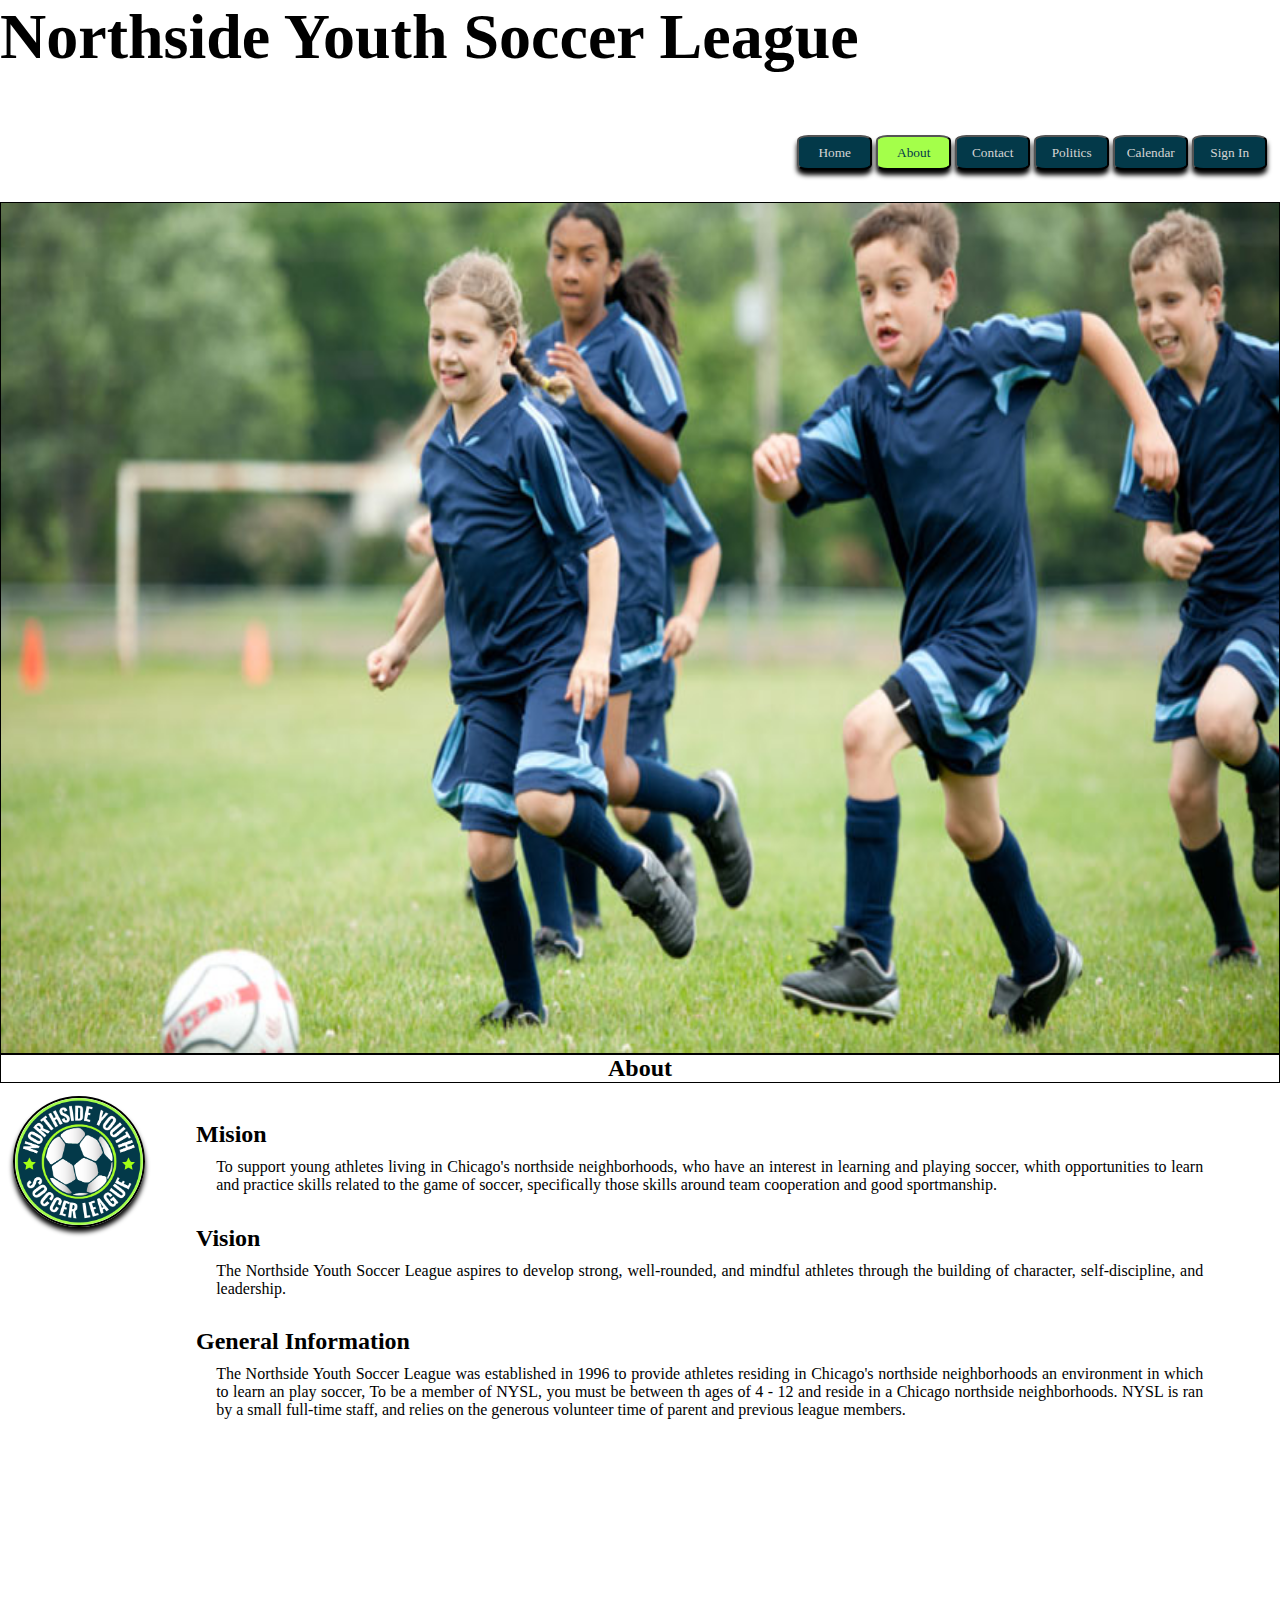
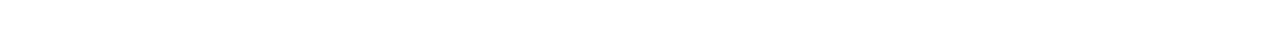
==== page/002_about.html @ 5d3d1a0b "NYSL page" ====
<!DOCTYPE html>
<html lang="es">

<head>
    <meta charset="UTF-8">
    <meta name="viewport" content="width=device-width, initial-scale=1.0">
    <title>About | Northside Youth Soccer League</title>
    <link rel="stylesheet" href="/assets/css/style.css">
    <link rel="icon" href="/assets/image/nysl_logo.png">
</head>

<body>
    <header>
        <div id="encabezado">
            <!--Este div contedra todo lo que estara en el encabezado, para ser trabajado con flex-box-->
            <h1 id="tit_01">Northside Youth Soccer League</h1>
            <!--Hace alucion al primer titulo, que estara presente en toda la pagina-->
            <div id="btn_01">
                <button class="btn_off"><a href="/index.html">Home</a></button>
                <!--Botones en 'on' tendran un color distintos al 'off' para diferenciar en que pagina estamos-->
                <button class="btn_on"><a href="/page/002_about.html">About</a></button>
                <button class="btn_off"><a href="/page/003_contact.html">Contact</a></button>
                <button class="btn_off"><a href="/page/004_politics.html">Politics</a></button>
                <button class="btn_off"><a href="/page/005_calendar.html">Calendar</a></button>
                <button class="btn_off"><a href="/page/006_signin.html">Sign In</a></button>
            </div>
            <div id="img_01"></div>
            <!--La primera Imagen a utilizar sera en esta etiqueta-->
            <div id="tit_02">
                <h2>About</h2>
            </div>
            <!--titulo 2 o bien subtitulo, que sera de la pagina actual-->
        </div>
        <div id="cuerpo">
            <div id="img_02"></div>
            <!--logo que sera trabajado en .css-->
            <div id="cont_02">
                <!--Listas, cuadros, información y etc.-->
                <h2>Mision</h2>
                <p>
                    To support young athletes living in Chicago's northside neighborhoods, who have an interest in
                    learning and playing soccer, whith opportunities to learn and practice skills related to the game of
                    soccer, specifically those skills around team cooperation and good sportmanship.
                </p>
                <h2>Vision</h2>
                <p>
                    The Northside Youth Soccer League aspires to develop strong, well-rounded, and mindful
                    athletes through the building of character, self-discipline, and leadership.
                </p>
                <h2>General Information</h2>
                <p>
                    The Northside Youth Soccer League was established in 1996 to provide athletes residing in
                    Chicago's northside neighborhoods an environment in which to learn an play soccer, To be a
                    member of NYSL, you must be between th ages of 4 - 12 and reside in a Chicago northside
                    neighborhoods. NYSL is ran by a small full-time staff, and relies on the generous volunteer time of
                    parent and previous league members.
                </p>
            </div>
        </div>
    </header>

</body>

</html>
---- assets/css/style.css ----
*{/*Comandos para formatear la pagina en blanco*/
    margin:             0;
    padding:            0;
    font-family:        "comic sans ms";
}
#img_01{/*Imagen de fondo y principal de la pagina*/
    background-image:   url(/assets/image/design2_image1.jpg);
    background-size:    100% 100%;
    height:             850px;
    border:             solid 1px;
}
#img_02{/*logo del club deportivo y de la pagina*/
    content:            url(/assets/image/nysl_logo.png);
    width:              10%;
    height:             10%;
    border:             solid 2px;
    border-radius:      50%;
    box-shadow:         0px 5px 5px 0px;
    margin:             1%;
}
#encabezado{/*Div que contiene los tit_01, tit_02, btn_:01 e img_01*/
    display:            flex;
    flex-direction:     column;
}
#tit_01{/*Titulo principal de la pagina web, que se muestra constante en todas nuestras paginas*/
    padding-bottom:     2em;
    font-size:          4em;
    position:           relative;
}
#btn_01{/*Botones de navegacion, para ir a otras ubicaciones de nuestra pagina*/
    margin-left:        auto;
    right:              1%;
    position:           absolute;
    top:                15%;
}
.btn_on{/*Boton que indica en que pagina nos encontramos*/
    color: black;
    background-color: rgb(164, 255, 74);
}
.btn_off{/*Boton que indica las paginas disponibles*/
    background-color: rgb(3, 57, 73);
}
.btn_on>a{/*Cambiamos el colos y desactivamos la decoracion de la fuente del boton*/
    color:              rgb(3, 57, 73);
    text-decoration:    none;
}
.btn_off>a{/*Cambiamos el colos y desactivamos la decoracion de la fuente del boton*/
    color:            rgb(213,212,212);
    text-decoration:    none;
}
#btn_01 button{/*se alteran las propiedades fisicas de los botones en general*/
    border-radius:      15%;
    width:              75px;
    height:             35px;
    box-shadow:         0px 5px 5px 0px;
}
#btn_01 button:active{/*se activa la animacion de los botones*/
    transition:         80ms;
    box-shadow:         0px 5px 5px 0px00 white;
}
#tit_02{/*titulo de la pagnina en la que nos encontramos, su contenido varia entre las paginas*/
    border:             solid 1px;
    text-align:         center;
}
#cuerpo{/*en el encontramos la img_02 el div cont_xx, ya que los conidos son individuales, iran numerandose a medida que se avanza entre paginas*/
    display:            flex;
    flex-direction:     row;
    align-items:        stretch;
}
#cont_01,#cont_02,#cont_03,#cont_04,#cont_05,#cont_06{/*a esta 'caja' le damos solo propiedades de paddin y margin.*/
    margin:             1% 1% 10% 1%;
    padding:            2% 5% 5% 2%;
}
#cont_01 dt{/*este contenido, trae una lista de 3 terminos mas sus descripciones, sus propiedades estan contenidas desde la linea 75 a la 83*/
    padding-left:       2%;
    padding-bottom:     1%;
    font-style:         italic;
}
#cont_01 dd{
    padding-left:       6%;
    padding-bottom:     3%;
}/*Aqui finalizan las propiedades del cont_01 de la hoja index.html*/
#cont_02 h2{/*Su contenido es texto, por lo cual las propiedades aqui, son para formatearlo, contenidas desde la linea 84 a la 89*/
    padding-bottom:     1%;
}
#cont_02 p{
    padding-bottom:     3%;
}/*Aqui finalizan las propiedades del cont_02 de ka hoja 002_about.html*/
#cont_03{/*Aqui vemos lo que tiene el contenedor cont_03, internamente se comporta como GRID con una estructura imaginaria de 2x2*/
    display: grid;
}
#contact{/*este elemento utiliza la primera fila, y las columnas 1 y 2*/
    grid-row: 1;
    grid-column: 1 /span 2;
    margin: 0% 0% 10% 0%;
    padding: 0% 0% 5% 0%;
}
#maps_01{/*este elemtento utiliza la segunda fila y la segunda columna*/
    grid-column: 1/span 2;
    grid-row: 2;
}
#maps_01 iframe{
    box-shadow: 0px 5px 5px 0px;
}/*Aqui finalizan las propiedades del cont_03 de la hoja 003_contact.html*/
#cont_04{/*El contenido en su interior se trabajo como un flex-box de una sola columna y estrecha, de manera que los elemtos se acomodasen a medida que se fueran apilando*/
    display:            flex;
    flex-direction:     column;
    align-items:        stretch;
    border:             solid 1px;
    box-shadow:         0px 5px 5px 0px;
    padding-bottom:     5%;
    text-align:         justify;
}
#reglas{/*desde aqui vemos solo formateo de los elentos de interes dentro de la pila de 'items'*/
    text-align:         center;
    padding-bottom:     5%;
}
.list{
    padding-left:       5%;
    padding-bottom:     1%;
}
.list li{
    padding-bottom:     2%;
}
#cuadro{
    list-style:         square;
}
#alpha{
    list-style-type:    lower-alpha;
}/*Aqui finalizan las propiedades del cont_04 de la hoja 004_politics*/
#cont_05{/*Al igual que en el caso anterior se trabajo como una flex-box, tratando al contenido como una pila de información*/
    display:            flex;
    flex-direction:     column;
    align-items:        stretch;
}
#tab_01,#tab_01 th,#tab_01 td{/*se formatea la tabla, y sus bordes*/
    text-align:         left;
    border:             solid   1px;
    border-collapse:    collapse;
    vertical-align:     top;
}
#tab_01 th,#tab_01 td{/*Se formatea el tamaño de las celdas*/
    padding:            1px 37px 5px 3px
}
#tab_01 th{
    font-style:         italic;
}
#calendar_01{
    text-align:         center;
    padding-bottom:     4%;
}
.subr{
    text-decoration:    underline;
}
#calendar_02{
    text-align:         justify;
    padding-top:        4%;
}/*Aqui finalizan las propiedades del cont_05 de la hoja 005_calendar*/
#cont_06{/*El contenido de esta hoja, es un fromulario trabajado con GRID, se formatea el tamaño en el cual se trabajara este contenido*/
    width:              50%;
    border:             solid 1px;
    box-shadow:         0px 5px 5px 0px;
}
#cont_06 h2, p{/*formateamos el contenido que se encuentra en su interior*/
    padding-left:       2%;
    padding-bottom:     1%;
    text-align:         justify;
}
#form_01 div{/*le damos un padding en relacion a su conteido interno*/
    padding:            0% 0% 2% 1%;
}
#form_01{/*El formulario, con etiqueta 'form' sera nuestro GRID Contendor*/
    display:            grid;
    grid-template-columns: auto auto;
}
.gfc1_2{/*En esta clase seran los 'items' que en su respectiva fila usen un tamaño de dos columnas*/
    grid-column:        1/span 2;
}
.gfc1_1{/*En esta clase son los 'items' que usan un espacio en la primera columna*/
    grid-column:        1/span 1;
}
.gfc2_1{/*En esta clase son los 'items' que usan un espacio en la segunda columna*/
    grid-column:        2/span 1;
}
#itemf_00{/*los items dentro del GRID 'form_01' son en total 16, numerados desde el 00, al 15*/
    text-align:         center;
}
#itemf_15{
    margin-top:         4%;
}
/*A partir de aca se aplica media query, partiendo desde la resolucion mas baja (max 600px)
el objetivo es tratar de optimizar lo mas posible la pagina en ese tamaño, completamente.*/
@media only screen and (max-width:600px)/*Pantalla dispositivos muy pequeños.*/
{
    #encabezado{
        display:            grid;
        grid-template-columns: auto auto;
    }
    #tit_01{
        grid-template-columns: 1/span 2;
        grid-row:           1;
        font-size:          1.8em;
        padding:            1em 0em 0.5em 1em;
        position:           unset;

    }
    #img_01{
        grid-column:        1/span 2;
        grid-row:           2;
        background-image:   unset;
        background-size:    unset;
        height:             unset;
        border:             unset;
    }
    #btn_01{
        position:           unset;
        grid-column:        1/span 2;
        grid-row:           3;
        padding:            1% 5% 3% 0%;
    }
    #btn_01 button{
        border-radius:      15%;
        width:              50px;
        height:             min-content;
        box-shadow:         0px 5px 5px 0px;
    }
    #tit_02{
        grid-column:        1/span 2;
        grid-row:           4;
        border: unset;
    }
    #cont_01{
        font-size:          1.5em;
    }
    #cont_02{
        font-size:          1.5em;
        padding-right:      9%;
    }
    #cont_03{
        font-size:          1.5em;
    }
    #contact{
        grid-column:        1/span 1;
        grid-row:           1;
    }
    #maps_01{
        grid-column:        1/span 1;
        grid-row:           2;
    }
    #maps_01 iframe{
        width:              100%;
        height:             100%;
        margin:             unset;
        border:             unset;
    }
    #cont_04{
        padding-right:      6%;
        margin-right:       4%;
        font-size:          1.3em;
        border: unset;
        box-shadow: unset;
    }
    #cont_05{
        font-size:          1.3em;
    }
    #cont_06{
        border: unset;
        box-shadow: unset;
    }
    .gfc1_1, .gfc1_2, .gfc2_1{
        grid-column: 1/span 1;
        margin-bottom: 4%;
    }
}
@media only screen and (min-width:600px) and (max-width:768px)/*Pantalla dispositivos pequeños.*/
{
    #encabezado{
        display:            grid;
        grid-template-columns: auto auto;
    }
    #tit_01{
        grid-template-columns: 1/span 2;
        grid-row:           1;
        font-size:          2em;
        padding:            1em 0em 0.5em 1em;
        position:           unset;

    }
    #img_01{
        grid-column:        1/span 2;
        grid-row:           2;
        background-image:   unset;
        background-size:    unset;
        height:             unset;
        border:             unset;
    }
    #btn_01{
        position:           unset;
        grid-column:        1/span 2;
        grid-row:           3;
        padding:            1% 5% 3% 0%;
    }
    #btn_01 button{
        border-radius:      15%;
        width:              60px;
        height:             min-content;
        box-shadow:         0px 5px 5px 0px;
    }
    #tit_02{
        grid-column:        1/span 2;
        grid-row:           4;
    }
    #cont_01{
        font-size:          1.2em;
    }
    #cont_02{
        font-size:          1.2em;
        padding-right:      9%;
    }
    #cont_03{
        font-size:          1.2em;
    }
    #contact{
        grid-column:        1/span 1;
        grid-row:           1;
    }
    #maps_01{
        grid-column:        1/span 1;
        grid-row:           2;
    }
    #maps_01 iframe{
        width:              120%;
        height:             100%;
        margin:             unset;
        border:             unset;
    }
    #cont_04{
        padding-right:      6%;
        margin-right:       4%;
        font-size:          1.2em;
    }
    #cont_05{
        font-size:          1.2em;;
    }
    #cont_06{
        border:             solid 1px;
        box-shadow:         0% 2% 2% 0%;
    }
    .gfc1_1, .gfc1_2, .gfc2_1{
        grid-column:        1/span 1;
        margin-bottom:      4%;
    }
}
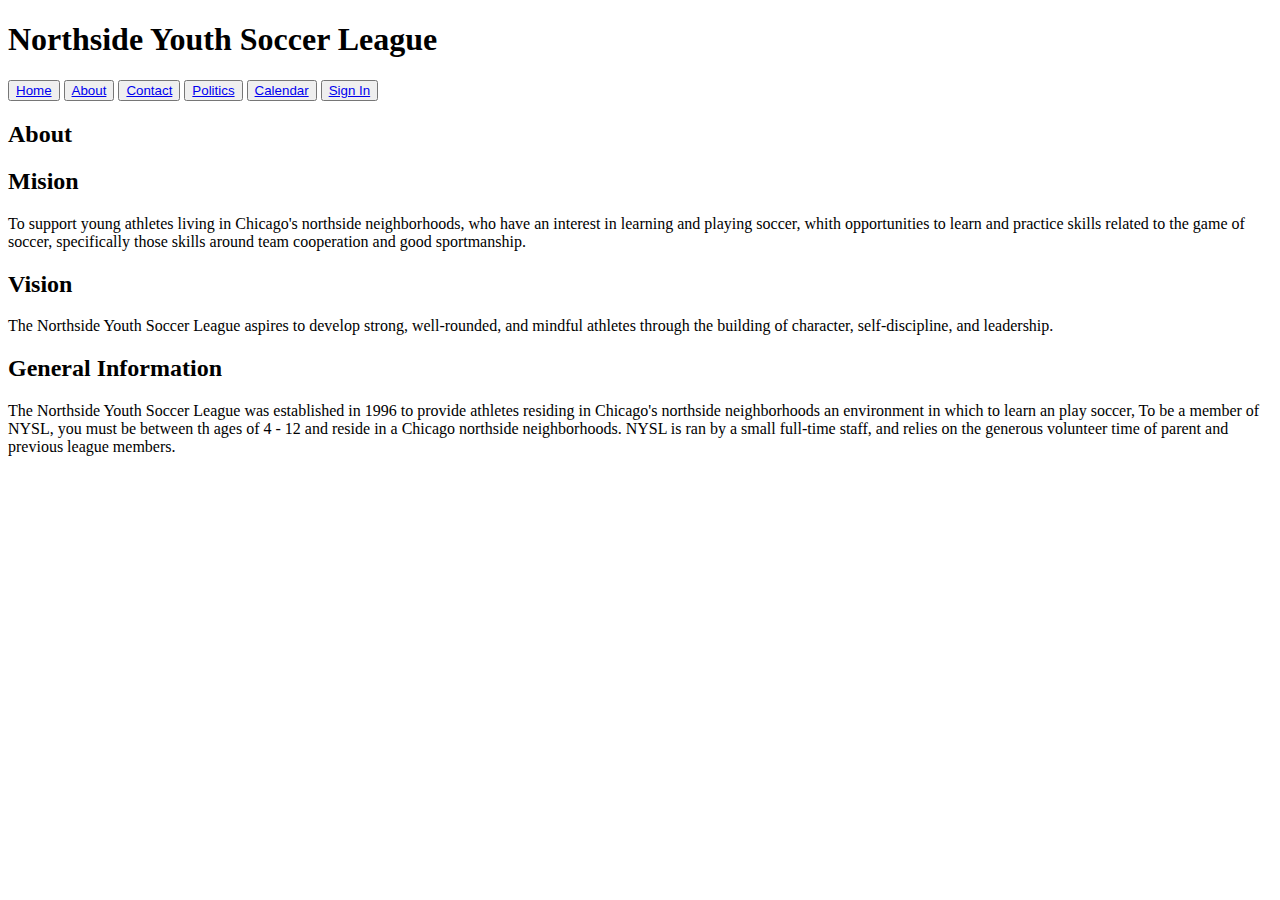
==== commit 84e5f829: "se quitan los /" ====
--- a/page/002_about.html
+++ b/page/002_about.html
@@ -5,8 +5,8 @@
     <meta charset="UTF-8">
     <meta name="viewport" content="width=device-width, initial-scale=1.0">
     <title>About | Northside Youth Soccer League</title>
-    <link rel="stylesheet" href="/assets/css/style.css">
-    <link rel="icon" href="/assets/image/nysl_logo.png">
+    <link rel="stylesheet" href="assets/css/style.css">
+    <link rel="icon" href="assets/image/nysl_logo.png">
 </head>
 
 <body>
@@ -16,13 +16,13 @@
             <h1 id="tit_01">Northside Youth Soccer League</h1>
             <!--Hace alucion al primer titulo, que estara presente en toda la pagina-->
             <div id="btn_01">
-                <button class="btn_off"><a href="/index.html">Home</a></button>
+                <button class="btn_off"><a href="index.html">Home</a></button>
                 <!--Botones en 'on' tendran un color distintos al 'off' para diferenciar en que pagina estamos-->
-                <button class="btn_on"><a href="/page/002_about.html">About</a></button>
-                <button class="btn_off"><a href="/page/003_contact.html">Contact</a></button>
-                <button class="btn_off"><a href="/page/004_politics.html">Politics</a></button>
-                <button class="btn_off"><a href="/page/005_calendar.html">Calendar</a></button>
-                <button class="btn_off"><a href="/page/006_signin.html">Sign In</a></button>
+                <button class="btn_on"><a href="page/002_about.html">About</a></button>
+                <button class="btn_off"><a href="page/003_contact.html">Contact</a></button>
+                <button class="btn_off"><a href="page/004_politics.html">Politics</a></button>
+                <button class="btn_off"><a href="page/005_calendar.html">Calendar</a></button>
+                <button class="btn_off"><a href="page/006_signin.html">Sign In</a></button>
             </div>
             <div id="img_01"></div>
             <!--La primera Imagen a utilizar sera en esta etiqueta-->
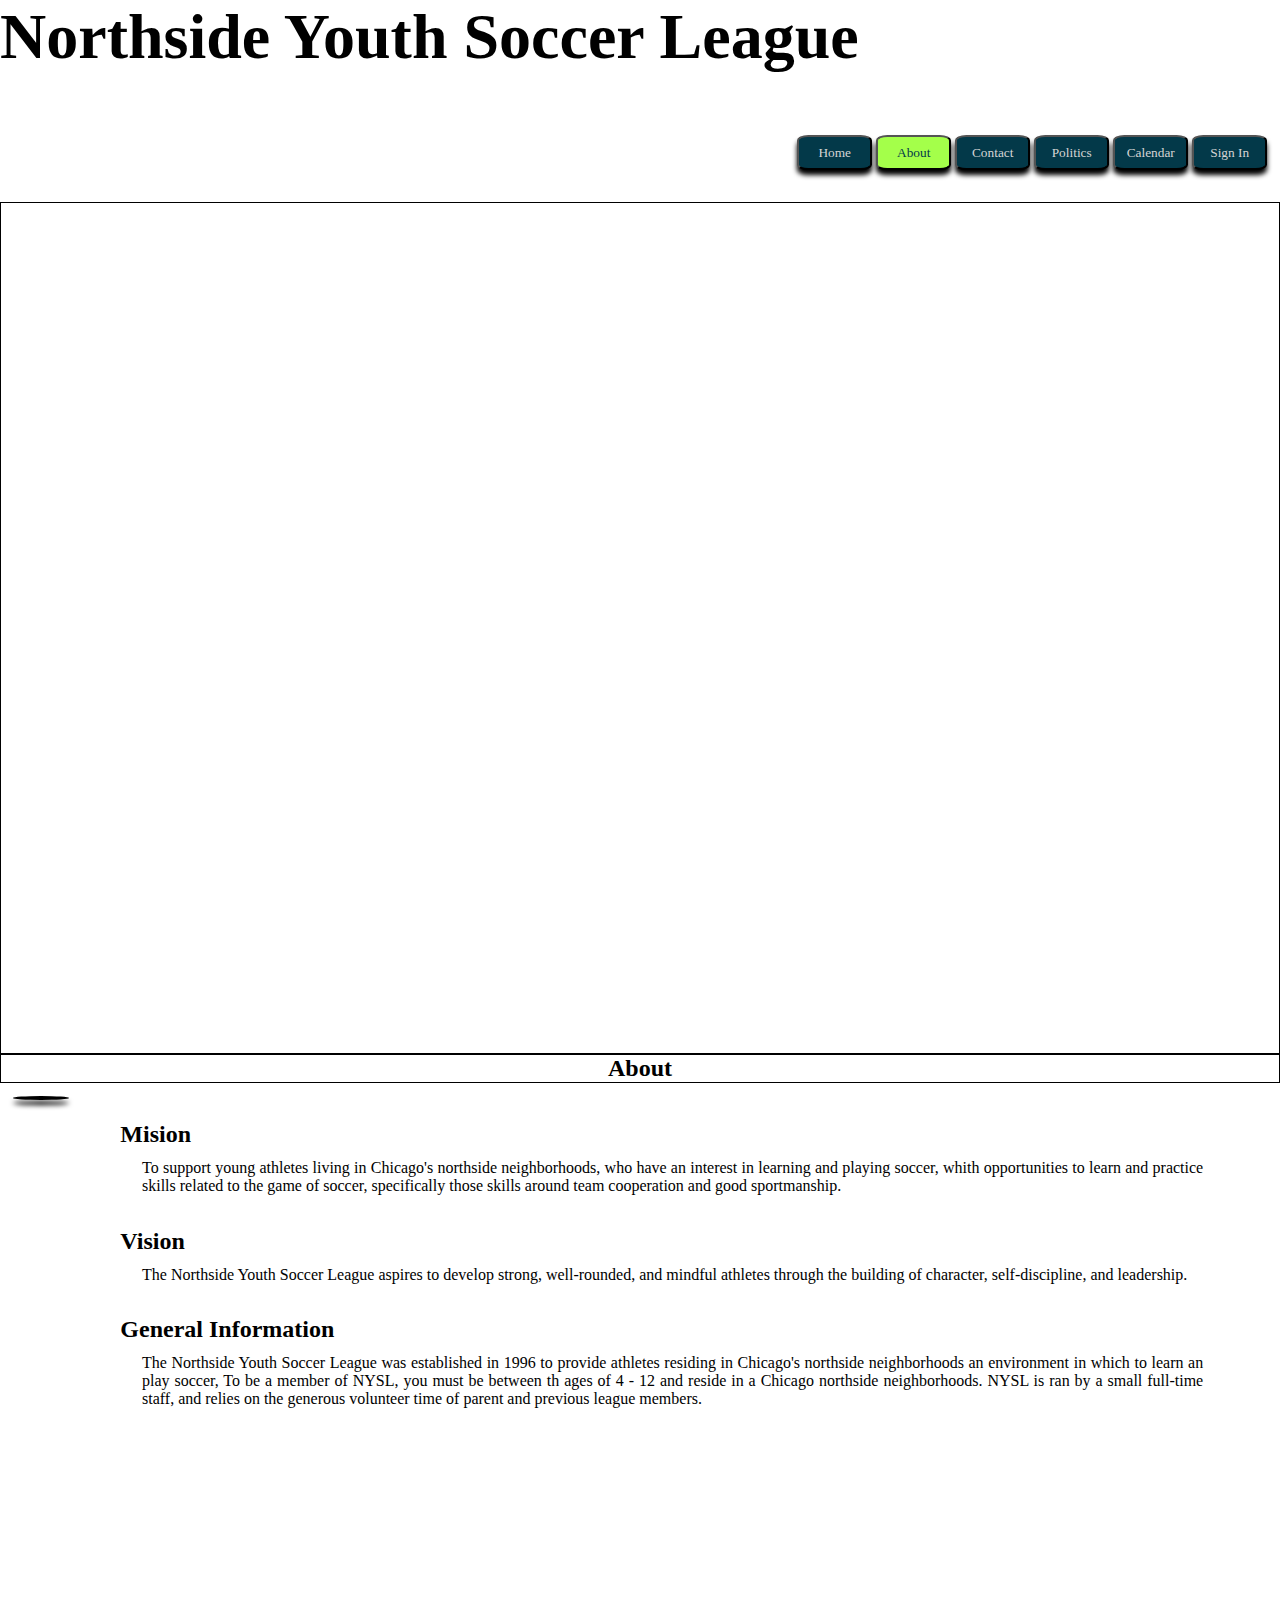
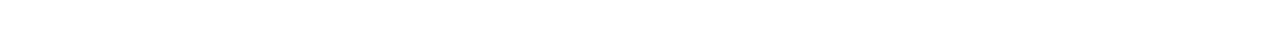
==== commit a579930b: "UPDATE ABOUT" ====
--- a/page/002_about.html
+++ b/page/002_about.html
@@ -5,8 +5,8 @@
     <meta charset="UTF-8">
     <meta name="viewport" content="width=device-width, initial-scale=1.0">
     <title>About | Northside Youth Soccer League</title>
-    <link rel="stylesheet" href="assets/css/style.css">
-    <link rel="icon" href="assets/image/nysl_logo.png">
+    <link rel="stylesheet" href="../assets/css/style.css">
+    <link rel="icon" href="../assets/image/nysl_logo.png">
 </head>
 
 <body>
--- a/assets/css/style.css
+++ b/assets/css/style.css
@@ -0,0 +1,353 @@
+*{/*Comandos para formatear la pagina en blanco*/
+    margin:             0;
+    padding:            0;
+    font-family:        "comic sans ms";
+}
+#img_01{/*Imagen de fondo y principal de la pagina*/
+    background-image:   url(assets/image/design2_image1.jpg);
+    background-size:    100% 100%;
+    height:             850px;
+    border:             solid 1px;
+}
+#img_02{/*logo del club deportivo y de la pagina*/
+    content:            url(assets/image/nysl_logo.png);
+    width:              10%;
+    height:             10%;
+    border:             solid 2px;
+    border-radius:      50%;
+    box-shadow:         0px 5px 5px 0px;
+    margin:             1%;
+}
+#encabezado{/*Div que contiene los tit_01, tit_02, btn_:01 e img_01*/
+    display:            flex;
+    flex-direction:     column;
+}
+#tit_01{/*Titulo principal de la pagina web, que se muestra constante en todas nuestras paginas*/
+    padding-bottom:     2em;
+    font-size:          4em;
+    position:           relative;
+}
+#btn_01{/*Botones de navegacion, para ir a otras ubicaciones de nuestra pagina*/
+    margin-left:        auto;
+    right:              1%;
+    position:           absolute;
+    top:                15%;
+}
+.btn_on{/*Boton que indica en que pagina nos encontramos*/
+    color: black;
+    background-color: rgb(164, 255, 74);
+}
+.btn_off{/*Boton que indica las paginas disponibles*/
+    background-color: rgb(3, 57, 73);
+}
+.btn_on>a{/*Cambiamos el colos y desactivamos la decoracion de la fuente del boton*/
+    color:              rgb(3, 57, 73);
+    text-decoration:    none;
+}
+.btn_off>a{/*Cambiamos el colos y desactivamos la decoracion de la fuente del boton*/
+    color:            rgb(213,212,212);
+    text-decoration:    none;
+}
+#btn_01 button{/*se alteran las propiedades fisicas de los botones en general*/
+    border-radius:      15%;
+    width:              75px;
+    height:             35px;
+    box-shadow:         0px 5px 5px 0px;
+}
+#btn_01 button:active{/*se activa la animacion de los botones*/
+    transition:         80ms;
+    box-shadow:         0px 5px 5px 0px00 white;
+}
+#tit_02{/*titulo de la pagnina en la que nos encontramos, su contenido varia entre las paginas*/
+    border:             solid 1px;
+    text-align:         center;
+}
+#cuerpo{/*en el encontramos la img_02 el div cont_xx, ya que los conidos son individuales, iran numerandose a medida que se avanza entre paginas*/
+    display:            flex;
+    flex-direction:     row;
+    align-items:        stretch;
+}
+#cont_01,#cont_02,#cont_03,#cont_04,#cont_05,#cont_06{/*a esta 'caja' le damos solo propiedades de paddin y margin.*/
+    margin:             1% 1% 10% 1%;
+    padding:            2% 5% 5% 2%;
+}
+#cont_01 dt{/*este contenido, trae una lista de 3 terminos mas sus descripciones, sus propiedades estan contenidas desde la linea 75 a la 83*/
+    padding-left:       2%;
+    padding-bottom:     1%;
+    font-style:         italic;
+}
+#cont_01 dd{
+    padding-left:       6%;
+    padding-bottom:     3%;
+}/*Aqui finalizan las propiedades del cont_01 de la hoja index.html*/
+#cont_02 h2{/*Su contenido es texto, por lo cual las propiedades aqui, son para formatearlo, contenidas desde la linea 84 a la 89*/
+    padding-bottom:     1%;
+}
+#cont_02 p{
+    padding-bottom:     3%;
+}/*Aqui finalizan las propiedades del cont_02 de ka hoja 002_about.html*/
+#cont_03{/*Aqui vemos lo que tiene el contenedor cont_03, internamente se comporta como GRID con una estructura imaginaria de 2x2*/
+    display: grid;
+}
+#contact{/*este elemento utiliza la primera fila, y las columnas 1 y 2*/
+    grid-row: 1;
+    grid-column: 1 /span 2;
+    margin: 0% 0% 10% 0%;
+    padding: 0% 0% 5% 0%;
+}
+#maps_01{/*este elemtento utiliza la segunda fila y la segunda columna*/
+    grid-column: 1/span 2;
+    grid-row: 2;
+}
+#maps_01 iframe{
+    box-shadow: 0px 5px 5px 0px;
+}/*Aqui finalizan las propiedades del cont_03 de la hoja 003_contact.html*/
+#cont_04{/*El contenido en su interior se trabajo como un flex-box de una sola columna y estrecha, de manera que los elemtos se acomodasen a medida que se fueran apilando*/
+    display:            flex;
+    flex-direction:     column;
+    align-items:        stretch;
+    border:             solid 1px;
+    box-shadow:         0px 5px 5px 0px;
+    padding-bottom:     5%;
+    text-align:         justify;
+}
+#reglas{/*desde aqui vemos solo formateo de los elentos de interes dentro de la pila de 'items'*/
+    text-align:         center;
+    padding-bottom:     5%;
+}
+.list{
+    padding-left:       5%;
+    padding-bottom:     1%;
+}
+.list li{
+    padding-bottom:     2%;
+}
+#cuadro{
+    list-style:         square;
+}
+#alpha{
+    list-style-type:    lower-alpha;
+}/*Aqui finalizan las propiedades del cont_04 de la hoja 004_politics*/
+#cont_05{/*Al igual que en el caso anterior se trabajo como una flex-box, tratando al contenido como una pila de información*/
+    display:            flex;
+    flex-direction:     column;
+    align-items:        stretch;
+}
+#tab_01,#tab_01 th,#tab_01 td{/*se formatea la tabla, y sus bordes*/
+    text-align:         left;
+    border:             solid   1px;
+    border-collapse:    collapse;
+    vertical-align:     top;
+}
+#tab_01 th,#tab_01 td{/*Se formatea el tamaño de las celdas*/
+    padding:            1px 37px 5px 3px
+}
+#tab_01 th{
+    font-style:         italic;
+}
+#calendar_01{
+    text-align:         center;
+    padding-bottom:     4%;
+}
+.subr{
+    text-decoration:    underline;
+}
+#calendar_02{
+    text-align:         justify;
+    padding-top:        4%;
+}/*Aqui finalizan las propiedades del cont_05 de la hoja 005_calendar*/
+#cont_06{/*El contenido de esta hoja, es un fromulario trabajado con GRID, se formatea el tamaño en el cual se trabajara este contenido*/
+    width:              50%;
+    border:             solid 1px;
+    box-shadow:         0px 5px 5px 0px;
+}
+#cont_06 h2, p{/*formateamos el contenido que se encuentra en su interior*/
+    padding-left:       2%;
+    padding-bottom:     1%;
+    text-align:         justify;
+}
+#form_01 div{/*le damos un padding en relacion a su conteido interno*/
+    padding:            0% 0% 2% 1%;
+}
+#form_01{/*El formulario, con etiqueta 'form' sera nuestro GRID Contendor*/
+    display:            grid;
+    grid-template-columns: auto auto;
+}
+.gfc1_2{/*En esta clase seran los 'items' que en su respectiva fila usen un tamaño de dos columnas*/
+    grid-column:        1/span 2;
+}
+.gfc1_1{/*En esta clase son los 'items' que usan un espacio en la primera columna*/
+    grid-column:        1/span 1;
+}
+.gfc2_1{/*En esta clase son los 'items' que usan un espacio en la segunda columna*/
+    grid-column:        2/span 1;
+}
+#itemf_00{/*los items dentro del GRID 'form_01' son en total 16, numerados desde el 00, al 15*/
+    text-align:         center;
+}
+#itemf_15{
+    margin-top:         4%;
+}
+/*A partir de aca se aplica media query, partiendo desde la resolucion mas baja (max 600px)
+el objetivo es tratar de optimizar lo mas posible la pagina en ese tamaño, completamente.*/
+@media only screen and (max-width:600px)/*Pantalla dispositivos muy pequeños.*/
+{
+    #encabezado{
+        display:            grid;
+        grid-template-columns: auto auto;
+    }
+    #tit_01{
+        grid-template-columns: 1/span 2;
+        grid-row:           1;
+        font-size:          1.8em;
+        padding:            1em 0em 0.5em 1em;
+        position:           unset;
+
+    }
+    #img_01{
+        grid-column:        1/span 2;
+        grid-row:           2;
+        background-image:   unset;
+        background-size:    unset;
+        height:             unset;
+        border:             unset;
+    }
+    #btn_01{
+        position:           unset;
+        grid-column:        1/span 2;
+        grid-row:           3;
+        padding:            1% 5% 3% 0%;
+    }
+    #btn_01 button{
+        border-radius:      15%;
+        width:              50px;
+        height:             min-content;
+        box-shadow:         0px 5px 5px 0px;
+    }
+    #tit_02{
+        grid-column:        1/span 2;
+        grid-row:           4;
+        border: unset;
+    }
+    #cont_01{
+        font-size:          1.5em;
+    }
+    #cont_02{
+        font-size:          1.5em;
+        padding-right:      9%;
+    }
+    #cont_03{
+        font-size:          1.5em;
+    }
+    #contact{
+        grid-column:        1/span 1;
+        grid-row:           1;
+    }
+    #maps_01{
+        grid-column:        1/span 1;
+        grid-row:           2;
+    }
+    #maps_01 iframe{
+        width:              100%;
+        height:             100%;
+        margin:             unset;
+        border:             unset;
+    }
+    #cont_04{
+        padding-right:      6%;
+        margin-right:       4%;
+        font-size:          1.3em;
+        border: unset;
+        box-shadow: unset;
+    }
+    #cont_05{
+        font-size:          1.3em;
+    }
+    #cont_06{
+        border: unset;
+        box-shadow: unset;
+    }
+    .gfc1_1, .gfc1_2, .gfc2_1{
+        grid-column: 1/span 1;
+        margin-bottom: 4%;
+    }
+}
+@media only screen and (min-width:600px) and (max-width:768px)/*Pantalla dispositivos pequeños.*/
+{
+    #encabezado{
+        display:            grid;
+        grid-template-columns: auto auto;
+    }
+    #tit_01{
+        grid-template-columns: 1/span 2;
+        grid-row:           1;
+        font-size:          2em;
+        padding:            1em 0em 0.5em 1em;
+        position:           unset;
+
+    }
+    #img_01{
+        grid-column:        1/span 2;
+        grid-row:           2;
+        background-image:   unset;
+        background-size:    unset;
+        height:             unset;
+        border:             unset;
+    }
+    #btn_01{
+        position:           unset;
+        grid-column:        1/span 2;
+        grid-row:           3;
+        padding:            1% 5% 3% 0%;
+    }
+    #btn_01 button{
+        border-radius:      15%;
+        width:              60px;
+        height:             min-content;
+        box-shadow:         0px 5px 5px 0px;
+    }
+    #tit_02{
+        grid-column:        1/span 2;
+        grid-row:           4;
+    }
+    #cont_01{
+        font-size:          1.2em;
+    }
+    #cont_02{
+        font-size:          1.2em;
+        padding-right:      9%;
+    }
+    #cont_03{
+        font-size:          1.2em;
+    }
+    #contact{
+        grid-column:        1/span 1;
+        grid-row:           1;
+    }
+    #maps_01{
+        grid-column:        1/span 1;
+        grid-row:           2;
+    }
+    #maps_01 iframe{
+        width:              120%;
+        height:             100%;
+        margin:             unset;
+        border:             unset;
+    }
+    #cont_04{
+        padding-right:      6%;
+        margin-right:       4%;
+        font-size:          1.2em;
+    }
+    #cont_05{
+        font-size:          1.2em;;
+    }
+    #cont_06{
+        border:             solid 1px;
+        box-shadow:         0% 2% 2% 0%;
+    }
+    .gfc1_1, .gfc1_2, .gfc2_1{
+        grid-column:        1/span 1;
+        margin-bottom:      4%;
+    }
+}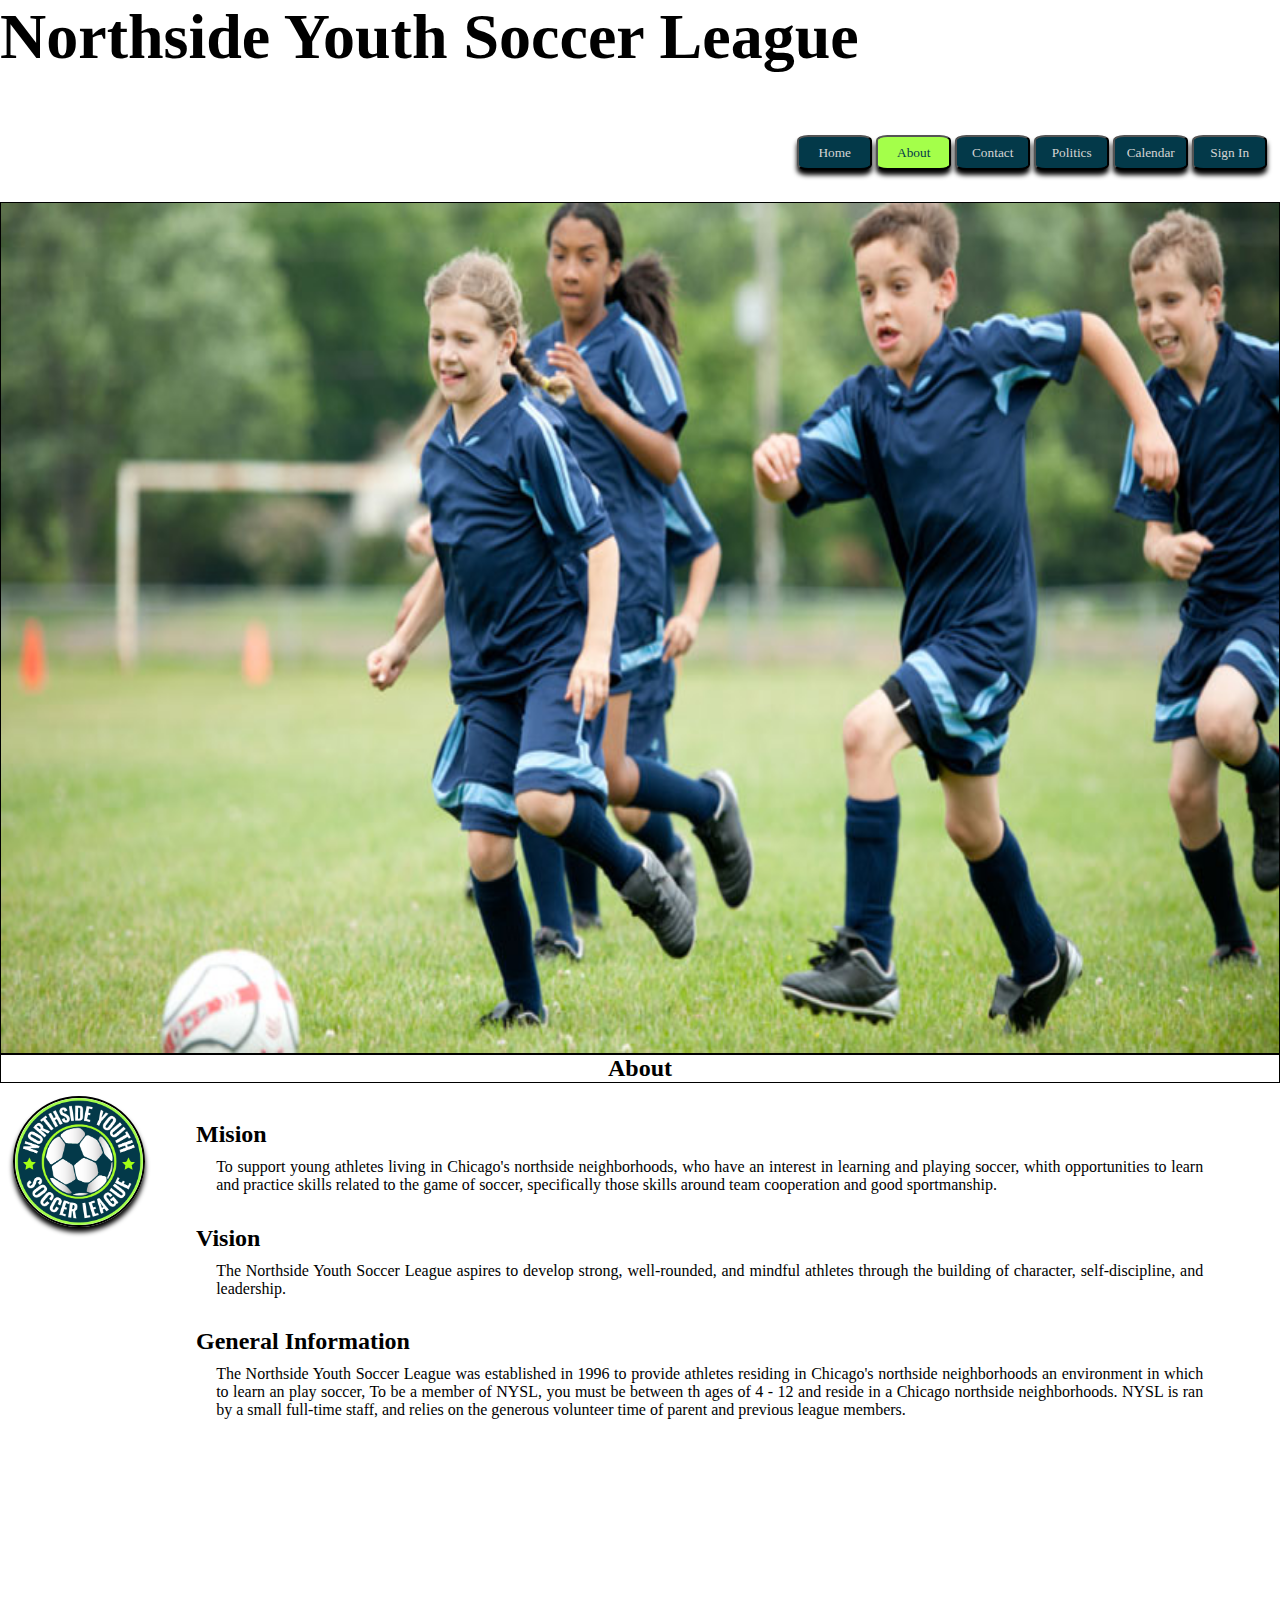
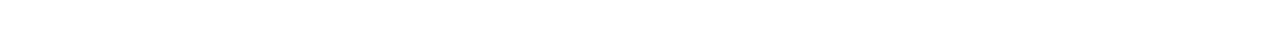
==== commit a8f1e8f0: "COMMIT UPDATE ABOUT &/ STYLES" ====
--- a/assets/css/style.css
+++ b/assets/css/style.css
@@ -4,13 +4,13 @@
     font-family:        "comic sans ms";
 }
 #img_01{/*Imagen de fondo y principal de la pagina*/
-    background-image:   url(assets/image/design2_image1.jpg);
+    background-image:   url(../../assets/image/design2_image1.jpg);
     background-size:    100% 100%;
     height:             850px;
     border:             solid 1px;
 }
 #img_02{/*logo del club deportivo y de la pagina*/
-    content:            url(assets/image/nysl_logo.png);
+    content:            url(../../assets/image/nysl_logo.png);
     width:              10%;
     height:             10%;
     border:             solid 2px;
